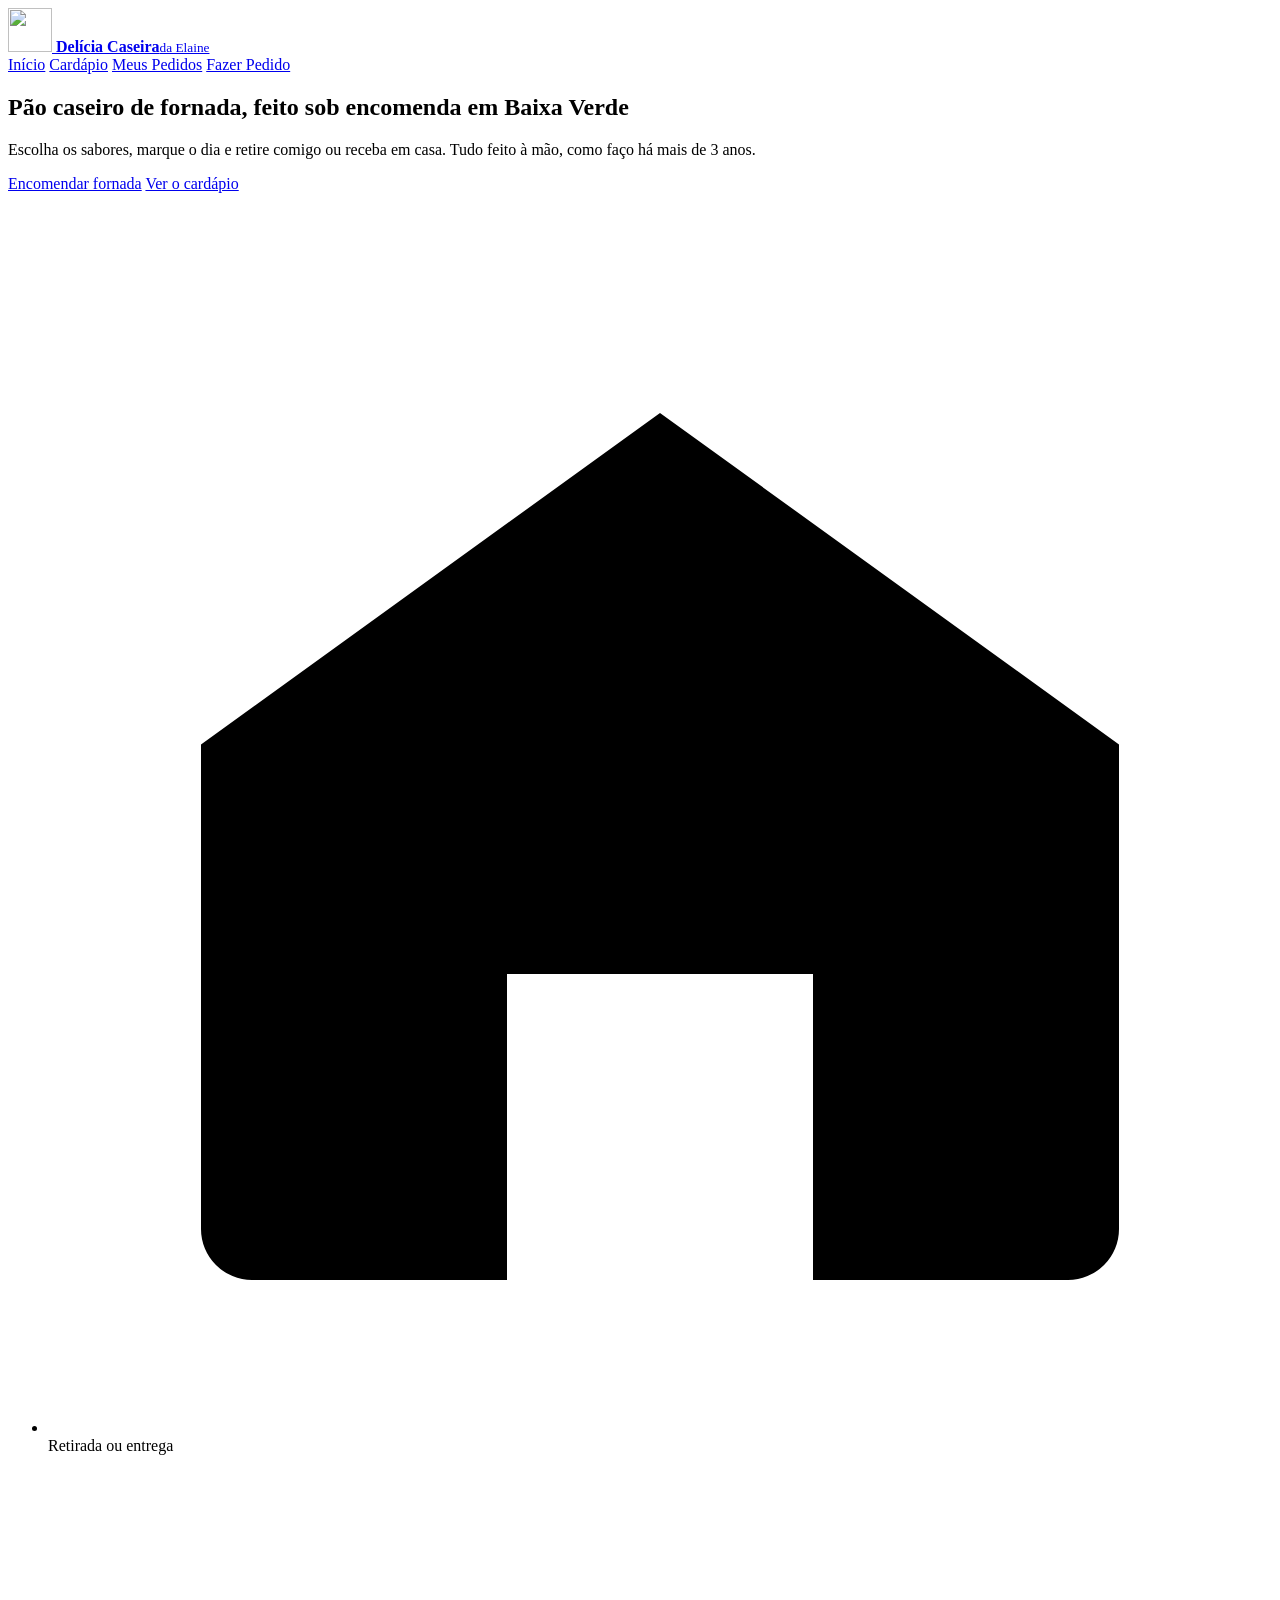
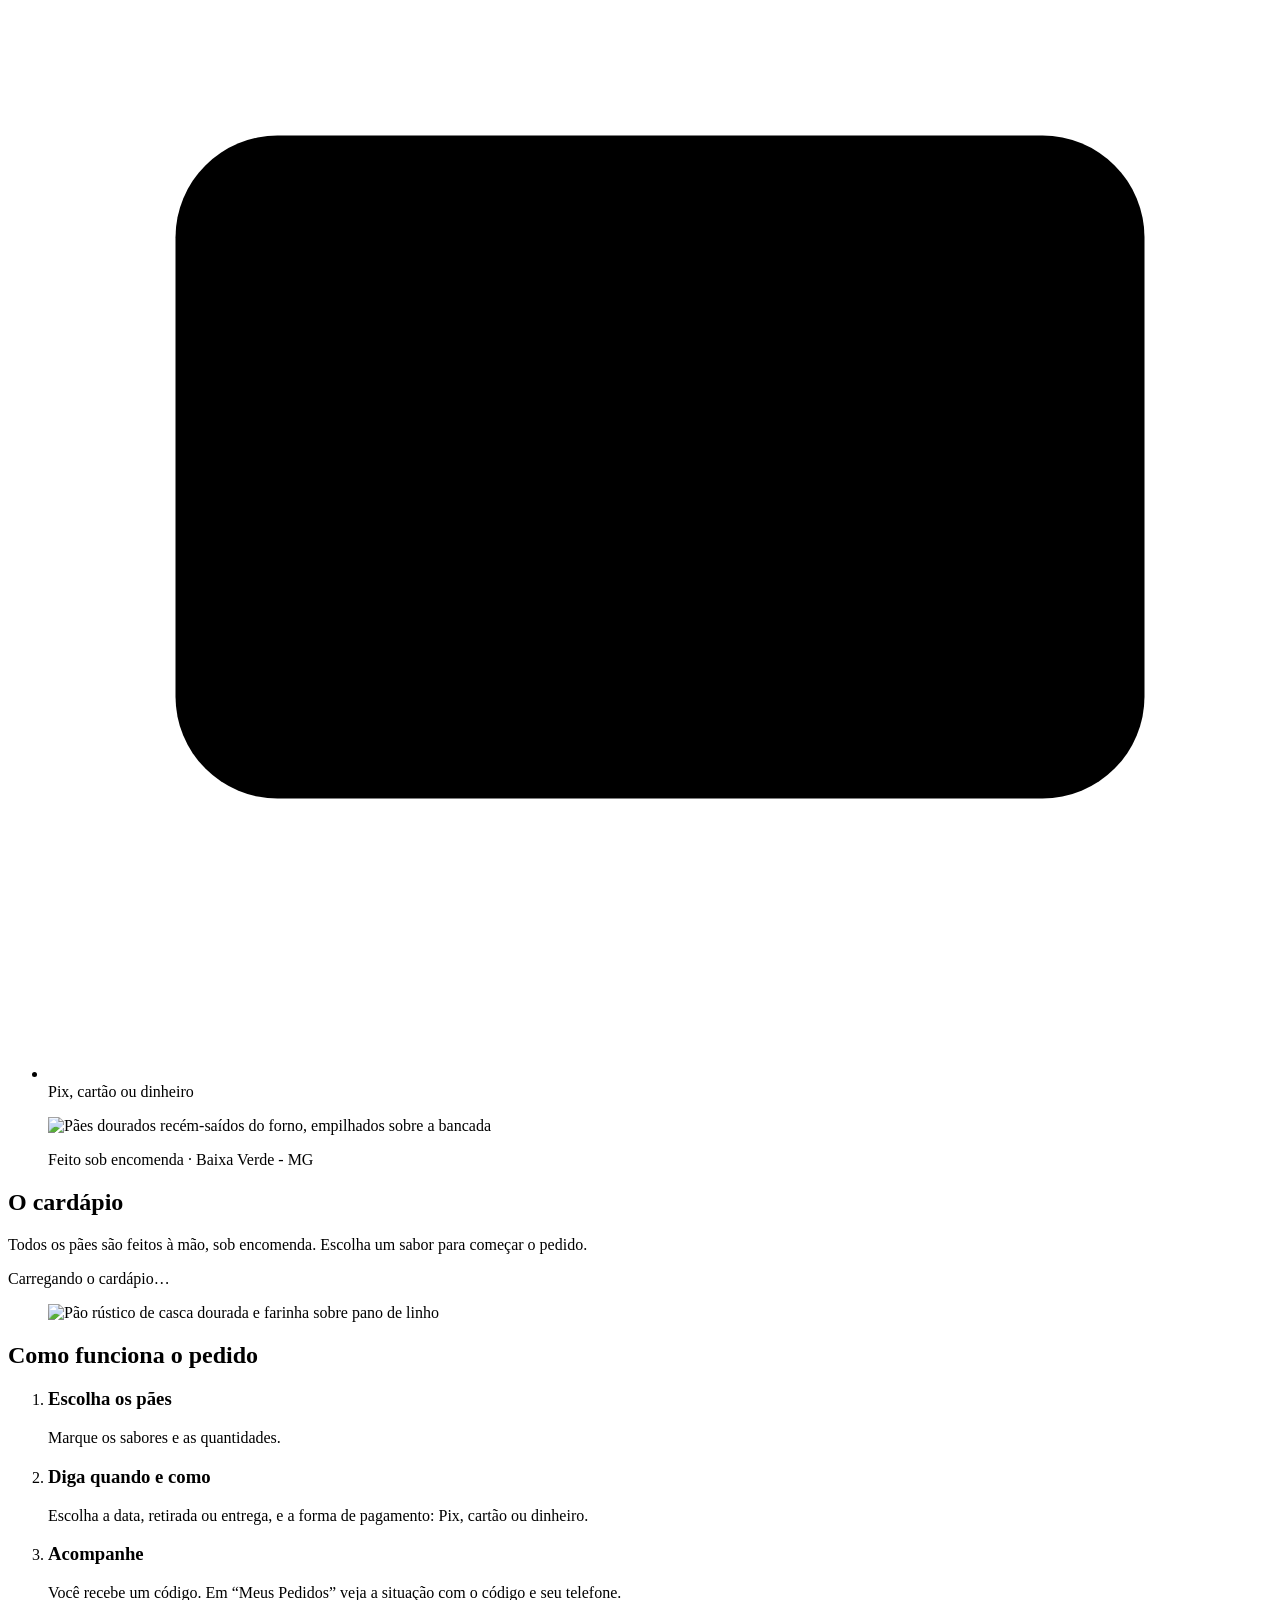
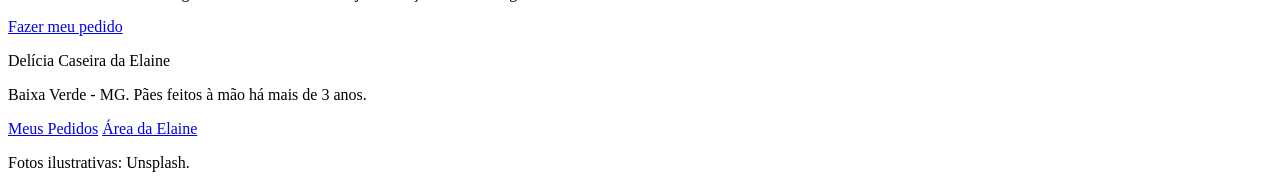
==== src/main/resources/static/index.html @ 4bd204da "Versao inicial do sistema de gestao de encomendas" ====
<!doctype html>
<html lang="pt-BR">
<head>
  <meta charset="utf-8">
  <meta name="viewport" content="width=device-width, initial-scale=1">
  <title>Delícia Caseira da Elaine · Pães caseiros em Baixa Verde - MG</title>
  <meta name="description" content="Pães caseiros feitos pela Elaine em Baixa Verde - MG. Faça seu pedido pelo site para retirar ou receber em casa.">
  <meta name="theme-color" content="#faf6f0">
  <link rel="icon" href="/img/logo.svg" type="image/svg+xml">
  <link rel="preconnect" href="https://fonts.googleapis.com">
  <link rel="preconnect" href="https://fonts.gstatic.com" crossorigin>
  <link rel="preconnect" href="https://images.unsplash.com">
  <link rel="stylesheet" href="https://fonts.googleapis.com/css2?family=Fraunces:opsz,wght,SOFT@9..144,400..700,0..100&family=Plus+Jakarta+Sans:wght@400..800&display=swap">
  <link rel="stylesheet" href="/css/base.css">
  <link rel="stylesheet" href="/css/site.css">
  <script type="module" src="/js/site/inicio.js"></script>
</head>
<body class="site">
  <header class="topo-site">
    <div class="faixa">
      <a class="marca" href="/">
        <img src="/img/logo.svg" alt="" width="44" height="44">
        <span><strong>Delícia Caseira</strong><small>da Elaine</small></span>
      </a>
      <nav class="menu-site" aria-label="Menu principal">
        <a href="/" aria-current="page">Início</a>
        <a href="#cardapio">Cardápio</a>
        <a href="/meus-pedidos.html">Meus Pedidos</a>
        <a class="botao" href="/pedido.html">Fazer Pedido</a>
      </nav>
    </div>
  </header>

  <main class="pagina pagina-inicio">
    <section class="destaque" aria-labelledby="titulo-destaque">
      <div class="destaque-texto">
        <h1 id="titulo-destaque">Pão caseiro de fornada, feito sob encomenda em Baixa Verde</h1>
        <p class="destaque-lead">Escolha os sabores, marque o dia e retire comigo ou receba em casa. Tudo feito à mão, como faço há mais de 3 anos.</p>
        <div class="acoes">
          <a class="botao grande" href="/pedido.html">Encomendar fornada</a>
          <a class="link-seta" href="#cardapio">Ver o cardápio</a>
        </div>
        <ul class="fatos" aria-label="Como você recebe e paga">
          <li>
            <svg viewBox="0 0 24 24" aria-hidden="true"><path d="M3 10.5 12 4l9 6.5V20a1 1 0 0 1-1 1h-5v-6h-6v6H4a1 1 0 0 1-1-1z"/></svg>
            Retirada ou entrega
          </li>
          <li>
            <svg viewBox="0 0 24 24" aria-hidden="true"><rect x="2.5" y="5.5" width="19" height="13" rx="2"/><path d="M2.5 10h19M6.5 15h4"/></svg>
            Pix, cartão ou dinheiro
          </li>
        </ul>
      </div>
      <figure class="destaque-foto foto">
        <img src="https://images.unsplash.com/photo-1608198093002-ad4e005484ec?auto=format&fit=crop&w=1200&h=900&q=72"
             srcset="https://images.unsplash.com/photo-1608198093002-ad4e005484ec?auto=format&fit=crop&w=800&h=600&q=72 800w,
                     https://images.unsplash.com/photo-1608198093002-ad4e005484ec?auto=format&fit=crop&w=1200&h=900&q=72 1200w,
                     https://images.unsplash.com/photo-1608198093002-ad4e005484ec?auto=format&fit=crop&w=1600&h=1200&q=72 1600w"
             sizes="(max-width: 860px) 100vw, 56vw"
             alt="Pães dourados recém-saídos do forno, empilhados sobre a bancada"
             width="1200" height="900" fetchpriority="high">
        <p class="selo">Feito sob encomenda · Baixa Verde - MG</p>
      </figure>
    </section>

    <section class="secao cardapio" id="cardapio" aria-labelledby="titulo-cardapio">
      <div class="cabeca-secao">
        <h2 id="titulo-cardapio">O cardápio</h2>
        <p>Todos os pães são feitos à mão, sob encomenda. Escolha um sabor para começar o pedido.</p>
      </div>
      <div class="grade-produtos" id="produtos" aria-live="polite">
        <p class="carregando">Carregando o cardápio…</p>
      </div>
    </section>

    <section class="secao como" aria-labelledby="titulo-como">
      <figure class="como-foto foto">
        <img src="https://images.unsplash.com/photo-1589367920969-ab8e050bbb04?auto=format&fit=crop&w=1000&h=750&q=70"
             alt="Pão rústico de casca dourada e farinha sobre pano de linho"
             width="1000" height="750" loading="lazy" decoding="async">
      </figure>
      <div class="como-texto">
        <h2 id="titulo-como">Como funciona o pedido</h2>
        <ol class="passos">
          <li><h3>Escolha os pães</h3><p>Marque os sabores e as quantidades.</p></li>
          <li><h3>Diga quando e como</h3><p>Escolha a data, retirada ou entrega, e a forma de pagamento: Pix, cartão ou dinheiro.</p></li>
          <li><h3>Acompanhe</h3><p>Você recebe um código. Em “Meus Pedidos” veja a situação com o código e seu telefone.</p></li>
        </ol>
        <a class="botao grande" href="/pedido.html">Fazer meu pedido</a>
      </div>
    </section>
  </main>

  <footer class="rodape-site">
    <div class="faixa">
      <p class="rodape-nome">Delícia Caseira da Elaine</p>
      <div class="rodape-linha">
        <p>Baixa Verde - MG. Pães feitos à mão há mais de 3 anos.</p>
        <nav aria-label="Rodapé">
          <a href="/meus-pedidos.html">Meus Pedidos</a>
          <a href="/admin/login.html">Área da Elaine</a>
        </nav>
      </div>
      <p class="creditos">Fotos ilustrativas: Unsplash.</p>
    </div>
  </footer>
</body>
</html>
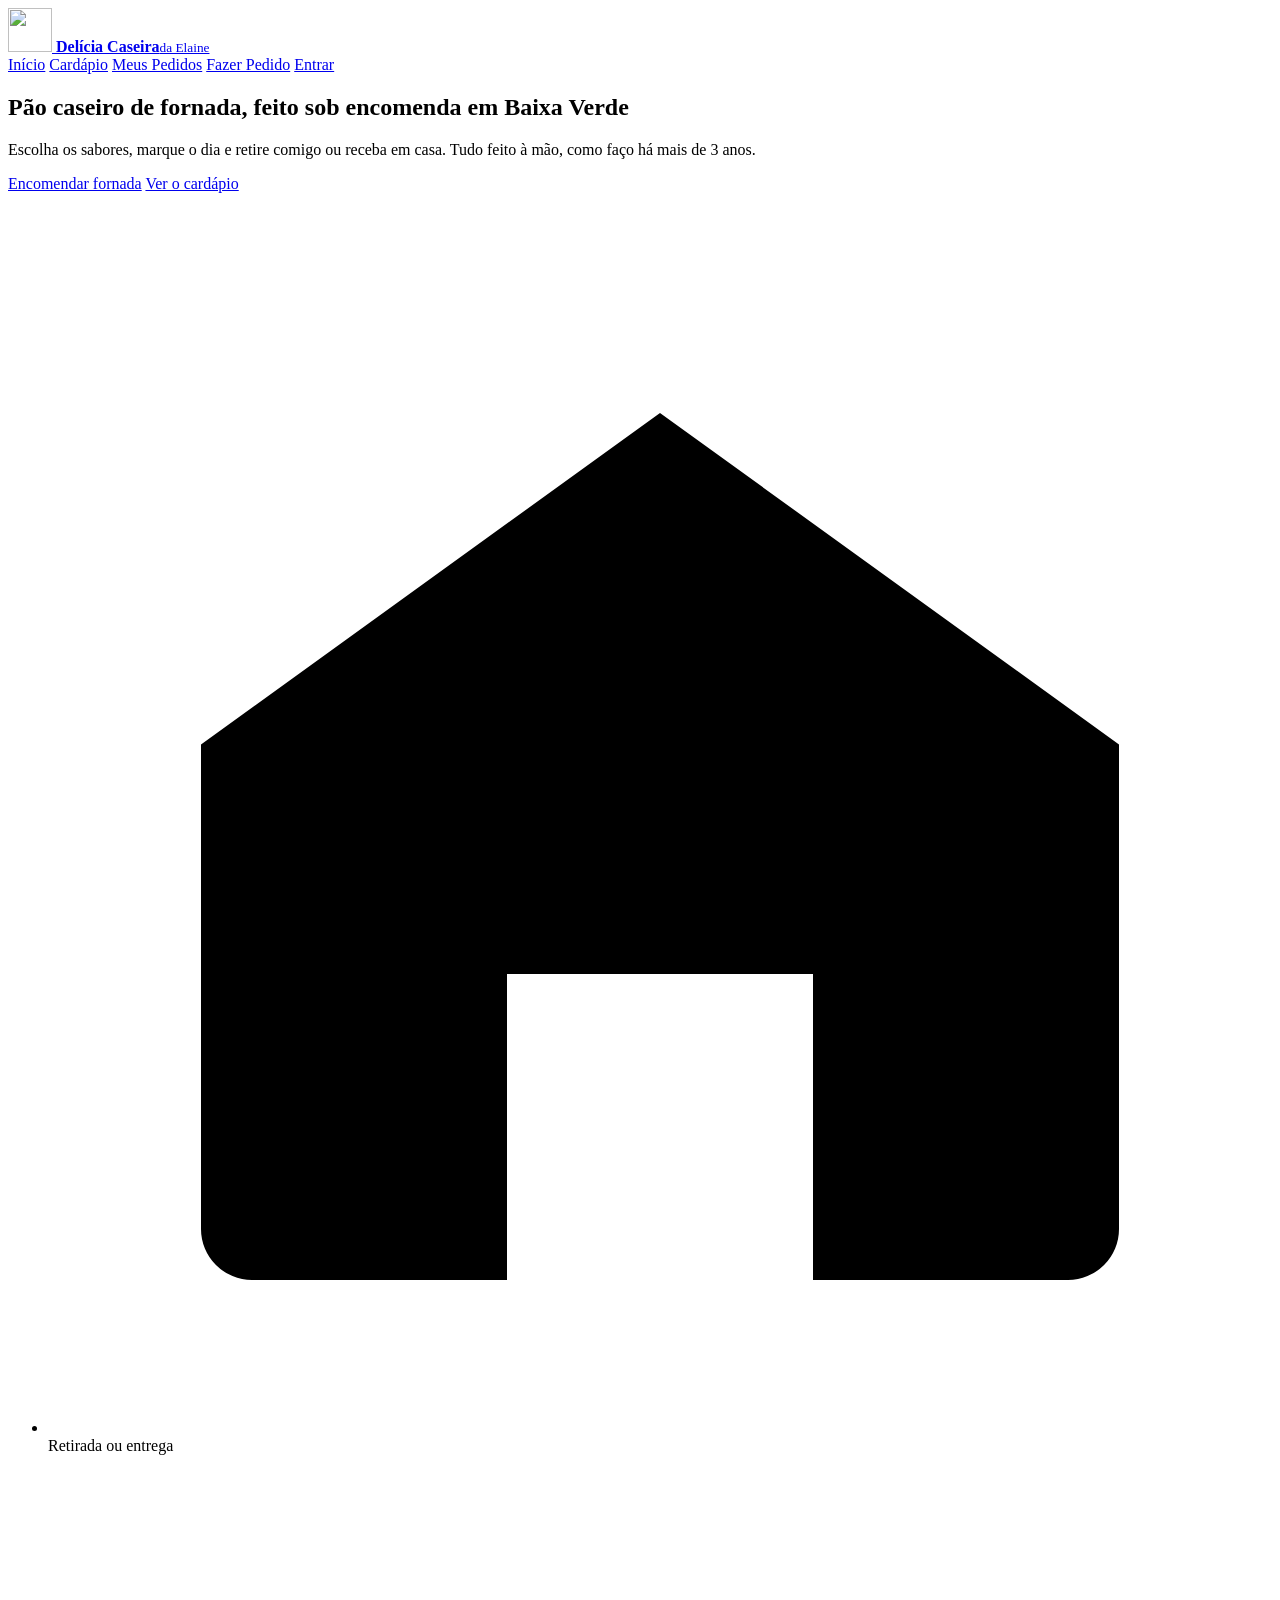
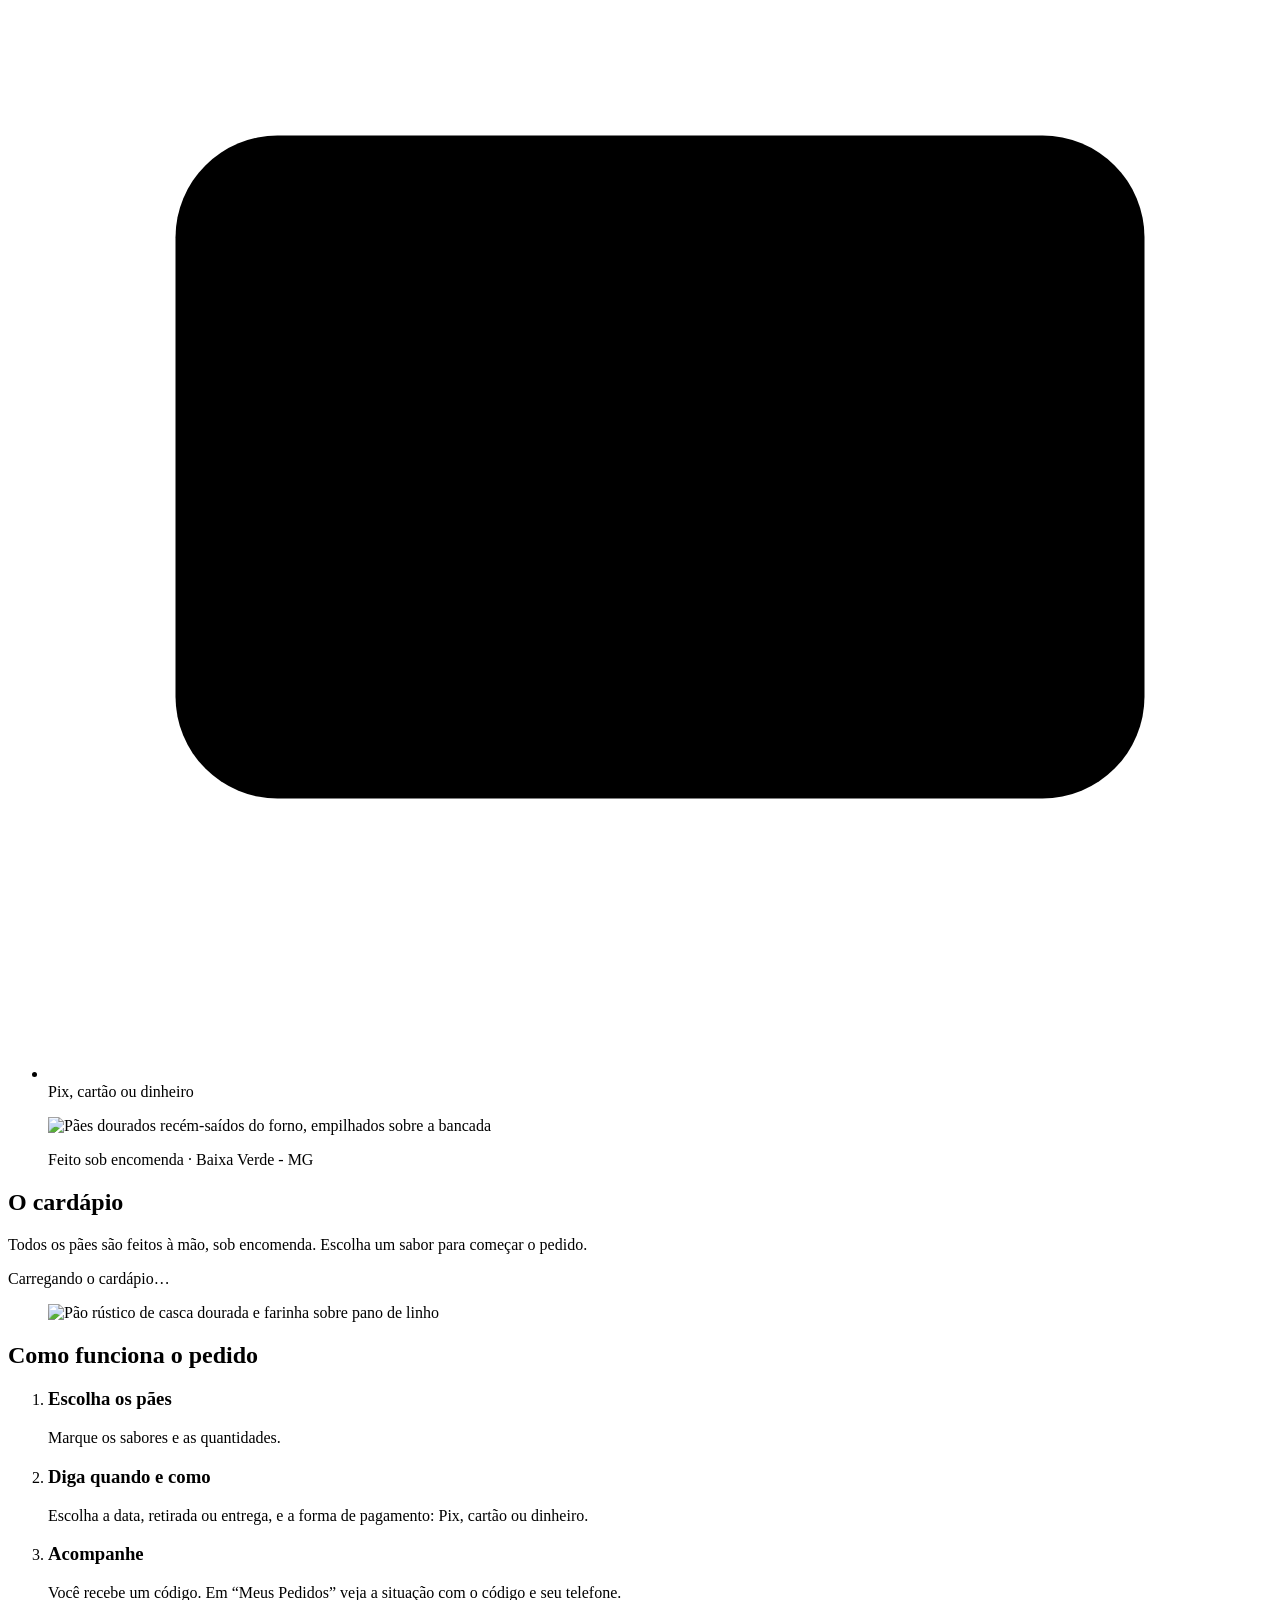
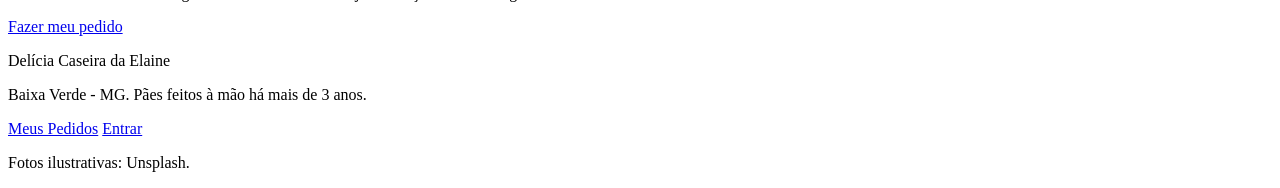
==== commit 2e71fbc8: "feat: adiciona login sem senha para clientes, atualiza Meus Pedidos, logo SVG e foto padrao dos paes" ====
--- a/src/main/resources/static/index.html
+++ b/src/main/resources/static/index.html
@@ -27,6 +27,7 @@
         <a href="#cardapio">Cardápio</a>
         <a href="/meus-pedidos.html">Meus Pedidos</a>
         <a class="botao" href="/pedido.html">Fazer Pedido</a>
+        <a class="botao grande" id="nav-auth-btn" href="/entrar.html">Entrar</a>
       </nav>
     </div>
   </header>
@@ -98,11 +99,12 @@
         <p>Baixa Verde - MG. Pães feitos à mão há mais de 3 anos.</p>
         <nav aria-label="Rodapé">
           <a href="/meus-pedidos.html">Meus Pedidos</a>
-          <a href="/admin/login.html">Área da Elaine</a>
+          <a href="/entrar.html" data-link-entrar>Entrar</a>
         </nav>
       </div>
       <p class="creditos">Fotos ilustrativas: Unsplash.</p>
     </div>
   </footer>
+  <script src="/js/auth-nav.js"></script>
 </body>
 </html>
